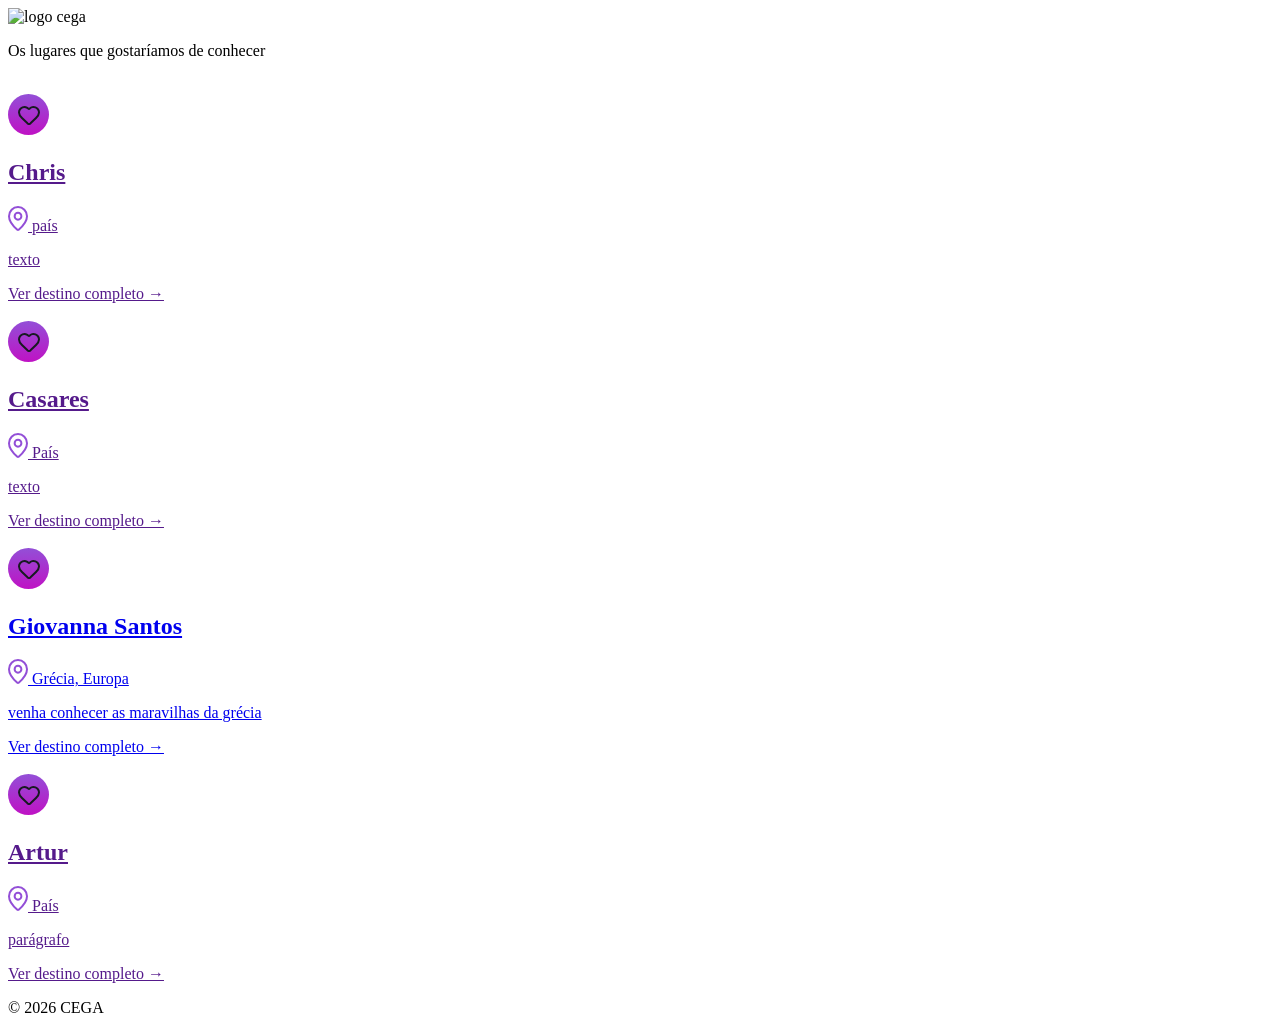
==== index.html @ 9f7e3af5 "refactor(index.html): atualizar estrutura do index" ====
<!DOCTYPE html>
<html lang="pt-BR">
<head>
    <meta charset="UTF-8">
    <title>CEGA - 2° H</title>
    <link rel="stylesheet" href="assets/css/style.css">
</head>
<body>

    <header>
        <img class="logo-cega" src="assets/img/logo.png" alt="logo cega">
        <p>Os lugares que gostaríamos de conhecer</p>
    </header>

    <main>

        <a href="">
            <section id="chris" class="aluno">
                <img class="aluno-fundo" src="" alt="">
                <div class="content">
                    <div class="aluno-nome">
                        <img src="giovanna/img/heart-icon.svg" alt="icone de pessoa">
                        <h2>Chris</h2>
                    </div>
                    <div class="aluno-location">
                        <img class="icon" src="giovanna/img/location-icon.svg" alt="ícone de localização">
                        <span>país</span>
                    </div>
                    <p>texto</p>
                    <span class="destino">Ver destino completo →</span>
                </div>
            </section>
        </a>


        <a href="">
            <section id="casares" class="aluno">
                <img class="aluno-fundo" src="" alt="">
                <div class="content">
                    <div class="aluno-nome">
                        <img src="giovanna/img/heart-icon.svg" alt="icone de pessoa">
                        <h2>Casares</h2>
                    </div>
                    <div class="aluno-location">
                        <img class="icon" src="giovanna/img/location-icon.svg" alt="ícone de localização">
                        <span>País</span>
                    </div>
                    <p>texto</p>
                    <span class="destino">Ver destino completo →</span>
                </div>
            </section>
        </a>

        <a href="giovanna/giovanna.html">
            <section id="giovanna" class="aluno">
                <img class="aluno-fundo" src="giovanna/img/grecia.png" alt="">
                <div class="content">
                    <div class="aluno-nome">
                        <img src="giovanna/img/heart-icon.svg" alt="icone de pessoa">
                        <h2>Giovanna Santos</h2>
                    </div>
                    <div class="aluno-location">
                        <img class="icon" src="giovanna/img/location-icon.svg" alt="ícone de localização">
                        <span>Grécia, Europa</span>
                    </div>
                    <p>venha conhecer as maravilhas da grécia</p>
                    <span class="destino">Ver destino completo →</span>
                </div>
            </section>
        </a>

        <a href="">
            <section id="artur" class="aluno">
                <img class="aluno-fundo" src="" alt="">
                <div class="content">
                    <div class="aluno-nome">
                        <img src="giovanna/img/heart-icon.svg" alt="icone de pessoa">
                        <h2>Artur</h2>
                    </div>
                    <div class="aluno-location">
                        <img class="icon" src="giovanna/img/location-icon.svg" alt="ícone de localização">
                        <span>País</span>
                    </div>
                    <p>parágrafo</p>
                    <span class="destino">Ver destino completo →</span>
                </div>
            </section>
        </a>

    </main>

    <footer>
        <p class="footer">&copy; 2026 CEGA</p>
    </footer>
</body>
</html>
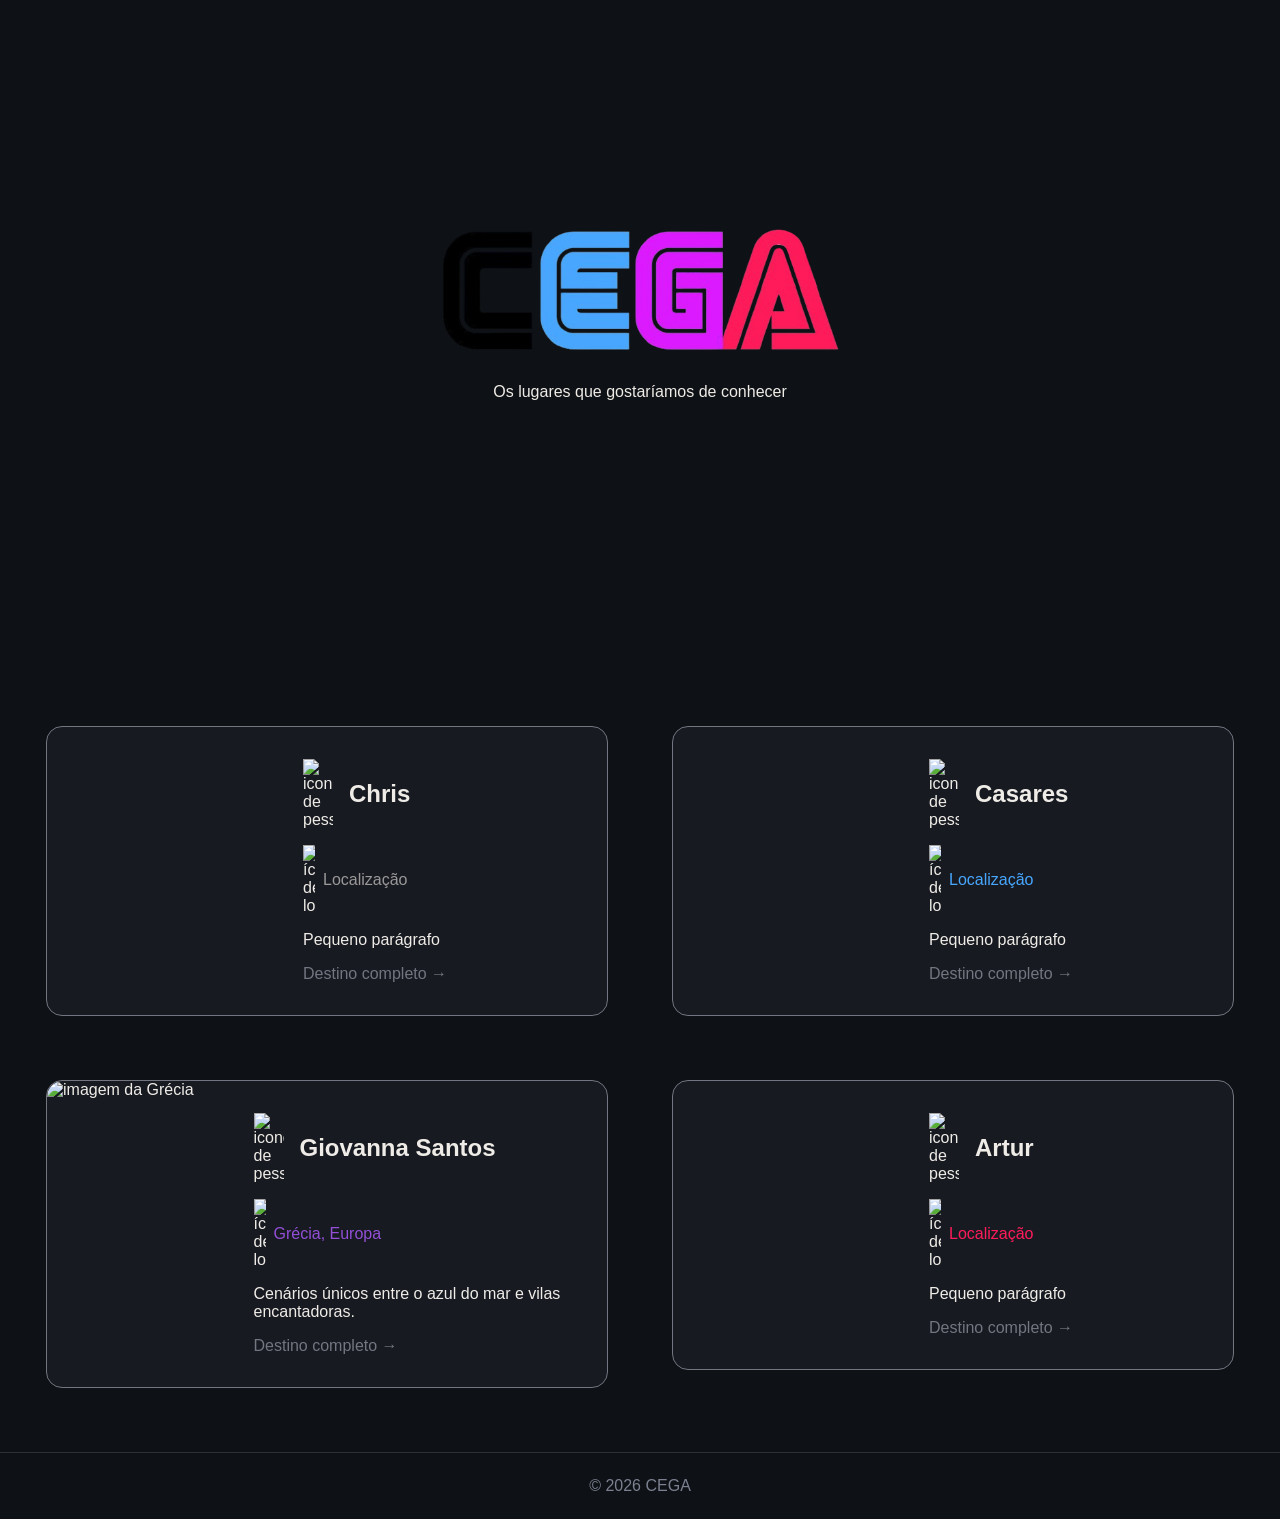
==== commit 5320d045: "feat(index.html, style): atualizar estilos, adicionar conteúdo na section giovanna  e tornar página " ====
--- a/index.html
+++ b/index.html
@@ -2,6 +2,7 @@
 <html lang="pt-BR">
 <head>
     <meta charset="UTF-8">
+    <meta name="viewport" content="width=device-width, initial-scale=1.0">
     <title>CEGA - 2° H</title>
     <link rel="stylesheet" href="assets/css/style.css">
 </head>
@@ -16,18 +17,18 @@
 
         <a href="">
             <section id="chris" class="aluno">
-                <img class="aluno-fundo" src="" alt="">
+                <img class="aluno-fundo" src="giovanna/img/grecia.png" alt="">
                 <div class="content">
                     <div class="aluno-nome">
-                        <img src="giovanna/img/heart-icon.svg" alt="icone de pessoa">
+                        <img src="assets/img/person-icon-gray.svg" alt="icone de pessoa">
                         <h2>Chris</h2>
                     </div>
                     <div class="aluno-location">
-                        <img class="icon" src="giovanna/img/location-icon.svg" alt="ícone de localização">
-                        <span>país</span>
+                        <img class="icon" src="assets/img/map-pin-icon-gray.svg" alt="ícone de localização">
+                        <span>Localização</span>
                     </div>
-                    <p>texto</p>
-                    <span class="destino">Ver destino completo →</span>
+                    <p>Pequeno parágrafo</p>
+                    <span class="destino">Destino completo →</span>
                 </div>
             </section>
         </a>
@@ -35,54 +36,56 @@
 
         <a href="">
             <section id="casares" class="aluno">
-                <img class="aluno-fundo" src="" alt="">
+                <img class="aluno-fundo" src="giovanna/img/grecia.png" alt="">
                 <div class="content">
                     <div class="aluno-nome">
-                        <img src="giovanna/img/heart-icon.svg" alt="icone de pessoa">
+                        <img src="assets/img/person-icon-blue.svg" alt="icone de pessoa">
                         <h2>Casares</h2>
                     </div>
                     <div class="aluno-location">
-                        <img class="icon" src="giovanna/img/location-icon.svg" alt="ícone de localização">
-                        <span>País</span>
+                        <img class="icon" src="assets/img/map-pin-icon-blue.svg" alt="ícone de localização">
+                        <span>Localização</span>
                     </div>
-                    <p>texto</p>
-                    <span class="destino">Ver destino completo →</span>
+                    <p>Pequeno parágrafo</p>
+                    <span class="destino">Destino completo →</span>
                 </div>
             </section>
         </a>
 
         <a href="giovanna/giovanna.html">
             <section id="giovanna" class="aluno">
-                <img class="aluno-fundo" src="giovanna/img/grecia.png" alt="">
+                <img class="aluno-fundo" src="giovanna/img/grecia.png" alt="imagem da Grécia">
                 <div class="content">
                     <div class="aluno-nome">
-                        <img src="giovanna/img/heart-icon.svg" alt="icone de pessoa">
+                        <img src="assets/img/person-icon-purple.svg" alt="icone de pessoa">
                         <h2>Giovanna Santos</h2>
                     </div>
                     <div class="aluno-location">
-                        <img class="icon" src="giovanna/img/location-icon.svg" alt="ícone de localização">
+                        <img class="icon" src="assets/img/map-pin-icon-purple.svg" alt="ícone de localização">
                         <span>Grécia, Europa</span>
                     </div>
-                    <p>venha conhecer as maravilhas da grécia</p>
-                    <span class="destino">Ver destino completo →</span>
+                    <p>
+                        Cenários únicos entre o azul do mar e vilas encantadoras.
+                    </p>
+                    <span class="destino">Destino completo →</span>
                 </div>
             </section>
         </a>
 
         <a href="">
             <section id="artur" class="aluno">
-                <img class="aluno-fundo" src="" alt="">
+                <img class="aluno-fundo" src="giovanna/img/grecia.png" alt="">
                 <div class="content">
                     <div class="aluno-nome">
-                        <img src="giovanna/img/heart-icon.svg" alt="icone de pessoa">
+                        <img src="assets/img/person-icon-red.svg" alt="icone de pessoa">
                         <h2>Artur</h2>
                     </div>
                     <div class="aluno-location">
-                        <img class="icon" src="giovanna/img/location-icon.svg" alt="ícone de localização">
-                        <span>País</span>
+                        <img class="icon" src="assets/img/map-pin-icon-red.svg" alt="ícone de localização">
+                        <span>Localização</span>
                     </div>
-                    <p>parágrafo</p>
-                    <span class="destino">Ver destino completo →</span>
+                    <p>Pequeno parágrafo</p>
+                    <span class="destino">Destino completo →</span>
                 </div>
             </section>
         </a>
--- a/assets/css/style.css
+++ b/assets/css/style.css
@@ -0,0 +1,199 @@
+@import url('https://fonts.googleapis.com/css2?family=Outfit:wght@100..900&family=Poppins:ital,wght@0,100;0,200;0,300;0,400;0,500;0,600;0,700;0,800;0,900;1,100;1,200;1,300;1,400;1,500;1,600;1,700;1,800;1,900&display=swap');
+
+* {
+    padding: 0;
+    margin: 0;
+}
+
+body {
+    background-color: #0E1115;
+    color: #EFECE7;
+    font-family: "Poppins", sans-serif;
+}
+
+main {
+    display: grid;
+    grid-template-areas: 
+    "artur casares"
+    "chris giovanna";
+    justify-content: center;
+    gap: 4rem;
+    margin: 6rem 4rem 4rem 4rem;
+}
+
+a {
+    text-decoration: none;
+    color: inherit;
+}
+
+
+/* estilização da hero */
+header {
+    min-height: 70vh;
+    background-image: linear-gradient(#00000000, #0e1115), url("../img/map.png");
+    background-position: center;
+    background-repeat: no-repeat;
+    background-size: cover;
+    display: flex;
+    flex-direction: column;
+    align-items: center;
+    justify-content: center;
+    gap: 2rem;
+}
+
+.logo-cega {
+    width: 400px;
+}
+
+
+/* estilização geral das sections */
+.aluno {
+    background-color: #171A21;
+    border: 1px solid #737580;
+    border-radius: 1rem;
+    display: flex;
+    width: 35rem;
+    transition: 0.4s ease;
+}
+
+.aluno:hover {
+    transform: scale(1.01);
+}
+
+.aluno-fundo {
+    border-top-left-radius: 1rem;
+    border-bottom-left-radius: 1rem;
+    object-fit: cover;
+    width: 40%;
+}
+
+.aluno .content {
+    padding: 2rem;
+    display: flex;
+    flex-direction: column;
+    gap: 1rem;
+}
+
+.aluno-nome {
+    display: flex;
+    align-items: center;
+    gap: 1rem;
+}
+
+.aluno-nome img {
+    width: 30px;
+}
+
+.aluno-location {
+    display: flex;
+    align-items: center;
+    gap: 0.5rem;
+}
+
+.aluno-location .icon {
+    width: 12px;
+}
+
+.destino {
+    color: #737580;
+    transition: 0.2s ease;
+}
+
+.destino:hover {
+    color: #575961;
+}
+
+
+/* estilizar section do chris */
+#chris {
+    grid-area: chris;
+}
+
+#chris:hover {
+    border-color: #9A9898;
+    box-shadow: 0 0 12px #9a9898b7;
+}
+
+#chris .aluno-location span{
+    color: #9A9898;
+}
+
+
+/* estilizar section do casares */
+#casares {
+    grid-area: casares;
+}
+
+#casares:hover {
+    border-color: #47A7FE;
+    box-shadow: 0 0 12px #47a6feb4;
+}
+
+#casares .aluno-location span{
+    color: #47A7FE;
+}
+
+
+/* estilizar section da giovanna */
+#giovanna {
+    grid-area: giovanna;
+}
+
+#giovanna:hover{
+    border-color: #934FD7;
+    box-shadow: 0 0 12px #934fd7bc;
+}
+
+#giovanna .aluno-location span{
+    color: #934FD7;
+}
+
+
+/* estilizar section do artur */
+#artur {
+    grid-area: artur;
+}
+
+#artur:hover{
+    border-color: #FF1B5A;
+    box-shadow: 0 0 12px #ff1b5cb5;
+}
+
+#artur .aluno-location span{
+    color: #FF1B5A;
+}
+
+
+/* estilização do footer */
+.footer {
+    text-align: center;
+    padding-block: 1.5rem;
+    border-top: 1px solid #7b819145;
+    color: #7B8191;
+}
+
+/* responsividade - celular */
+@media (max-width: 480px) {
+main {
+    display: flex;
+    flex-direction: column;
+    margin: 4rem 1.5rem 2rem 1.5rem;
+    gap: 2rem;
+}
+
+header {
+    min-height: 60vh;
+}
+
+.logo-cega  {
+    width: 300px;
+}
+
+.aluno {
+    width: 100%;
+}
+
+.content p {
+    display: none;
+}
+}
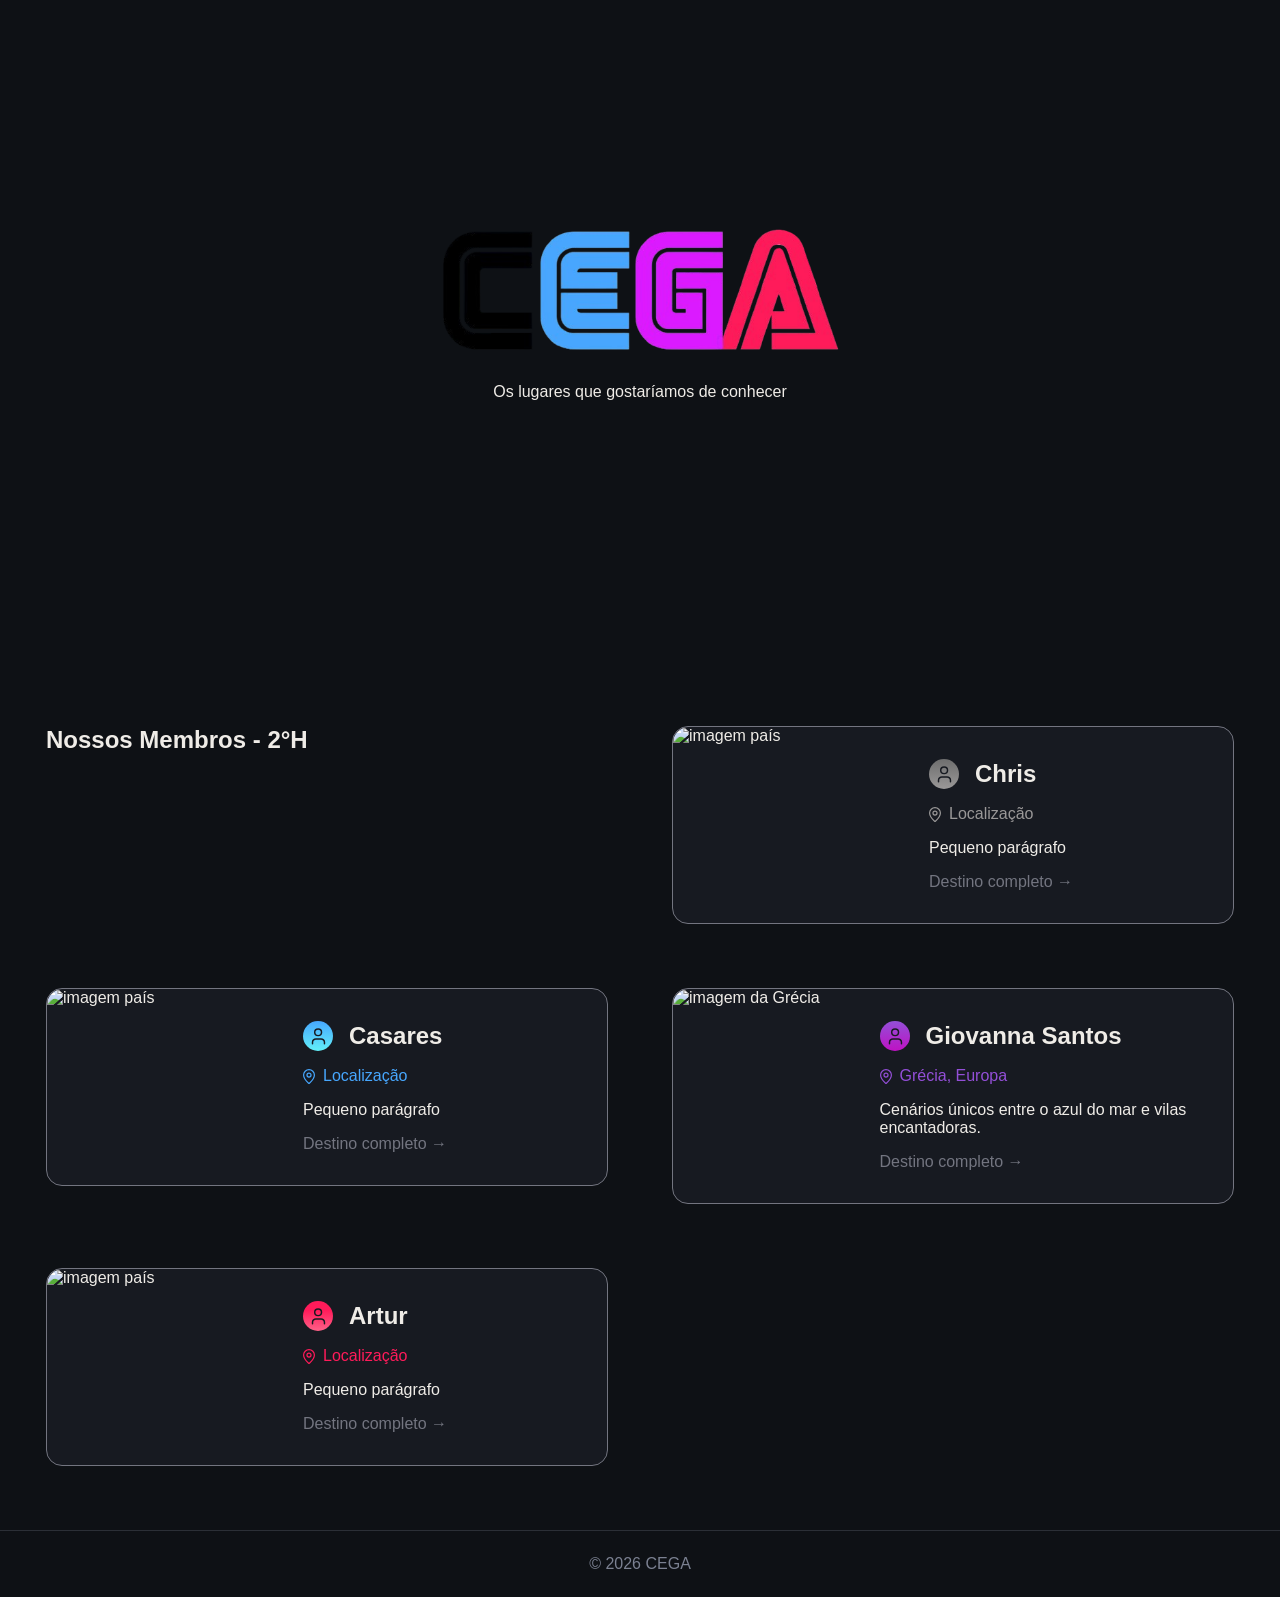
==== commit 111a34cc: "chore(assets): reorganizar estrutura de pastas e ajustar caminhos dos assets" ====
--- a/index.html
+++ b/index.html
@@ -3,8 +3,8 @@
 <head>
     <meta charset="UTF-8">
     <meta name="viewport" content="width=device-width, initial-scale=1.0">
-    <title>CEGA - 2° H</title>
     <link rel="stylesheet" href="assets/css/style.css">
+    <title>CEGA - Home</title>
 </head>
 <body>
 
@@ -14,10 +14,14 @@
     </header>
 
     <main>
+        
+        <div class="title-section">
+            <h2>Nossos Membros - 2°H</h2>
+        </div>
 
         <a href="">
             <section id="chris" class="aluno">
-                <img class="aluno-fundo" src="giovanna/img/grecia.png" alt="">
+                <img class="aluno-fundo" src="giovanna/assets/img/grecia.png" alt="imagem país">
                 <div class="content">
                     <div class="aluno-nome">
                         <img src="assets/img/person-icon-gray.svg" alt="icone de pessoa">
@@ -36,7 +40,7 @@
 
         <a href="">
             <section id="casares" class="aluno">
-                <img class="aluno-fundo" src="giovanna/img/grecia.png" alt="">
+                <img class="aluno-fundo" src="giovanna/assets/img/grecia.png" alt="imagem país">
                 <div class="content">
                     <div class="aluno-nome">
                         <img src="assets/img/person-icon-blue.svg" alt="icone de pessoa">
@@ -54,7 +58,7 @@
 
         <a href="giovanna/giovanna.html">
             <section id="giovanna" class="aluno">
-                <img class="aluno-fundo" src="giovanna/img/grecia.png" alt="imagem da Grécia">
+                <img class="aluno-fundo" src="giovanna/assets/img/grecia.png" alt="imagem da Grécia">
                 <div class="content">
                     <div class="aluno-nome">
                         <img src="assets/img/person-icon-purple.svg" alt="icone de pessoa">
@@ -74,7 +78,7 @@
 
         <a href="">
             <section id="artur" class="aluno">
-                <img class="aluno-fundo" src="giovanna/img/grecia.png" alt="">
+                <img class="aluno-fundo" src="giovanna/assets/img/grecia.png" alt="imagem país">
                 <div class="content">
                     <div class="aluno-nome">
                         <img src="assets/img/person-icon-red.svg" alt="icone de pessoa">
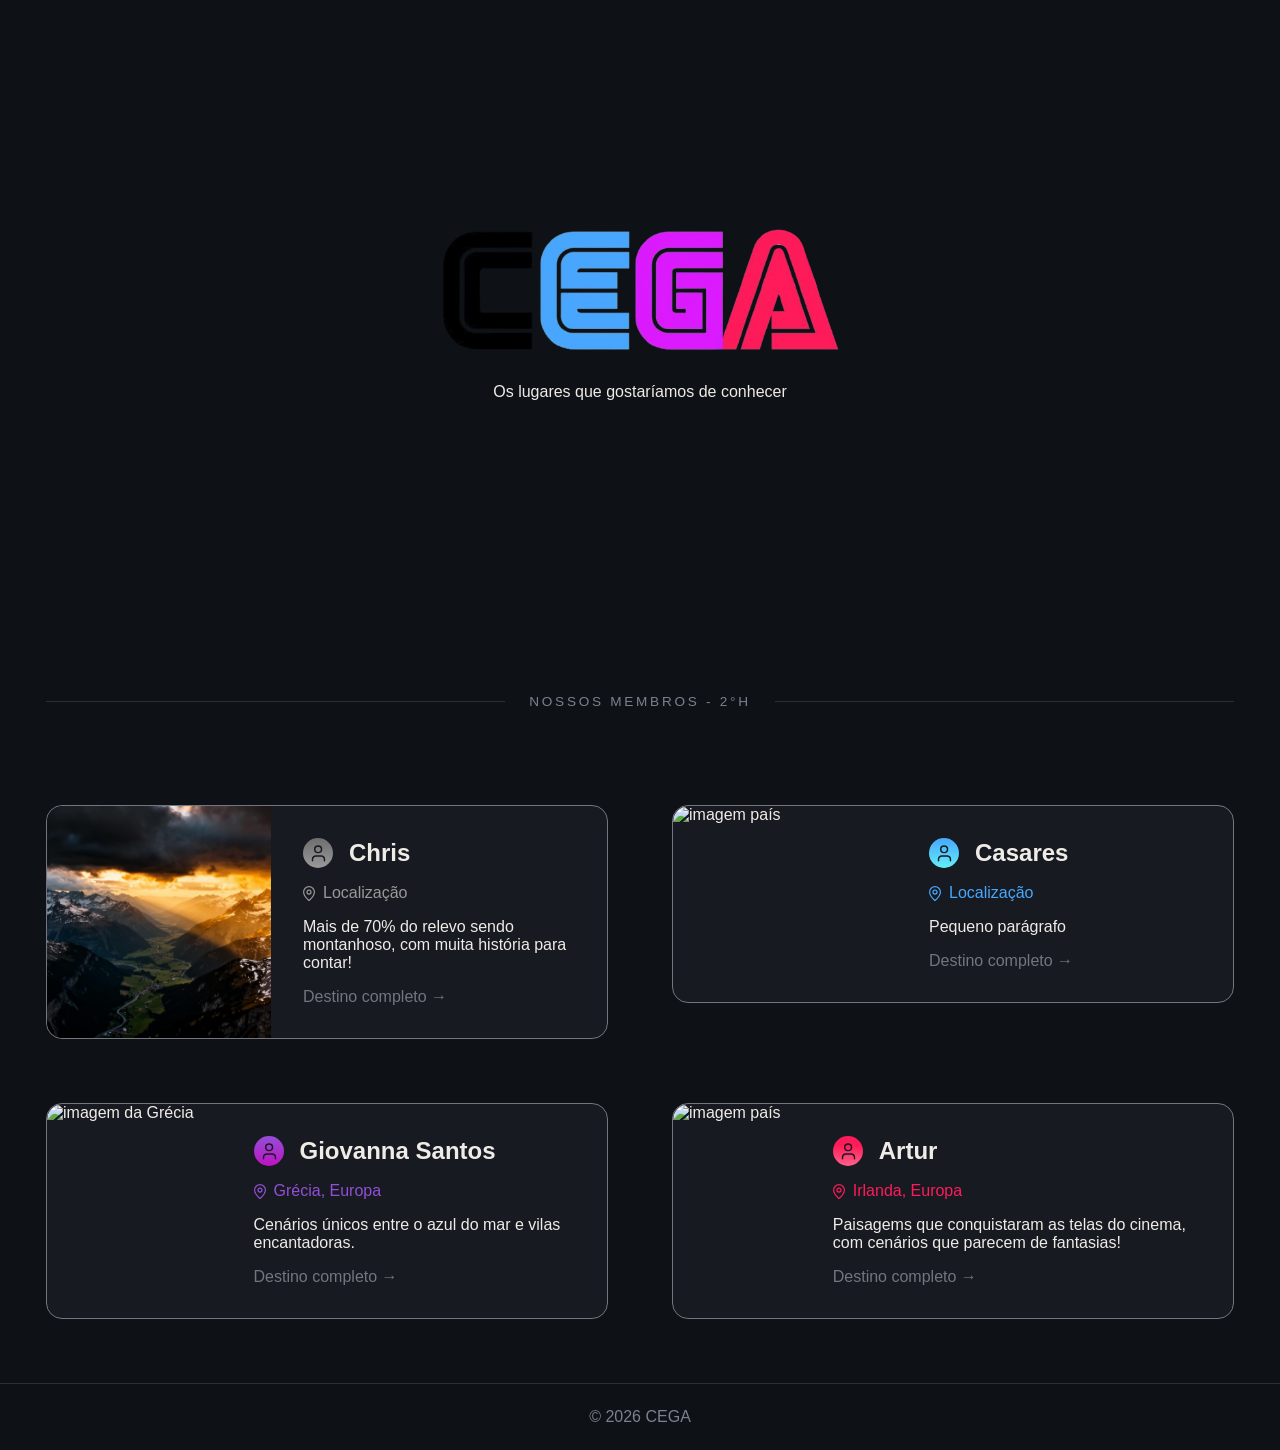
==== commit ef01adfd: "style: criando a base da pagina sobre o lugar que eu gostaria de visitar" ====
--- a/index.html
+++ b/index.html
@@ -19,9 +19,9 @@
             <h2>Nossos Membros - 2°H</h2>
         </div>
 
-        <a href="">
+        <a href="EnzoChristowam/index.html">
             <section id="chris" class="aluno">
-                <img class="aluno-fundo" src="giovanna/assets/img/grecia.png" alt="imagem país">
+                <img class="aluno-fundo" src="EnzoChristowam/img/1c2ac32a-827b-45d8-941c-bdd34d8498c6.jpg" alt="imagem país">
                 <div class="content">
                     <div class="aluno-nome">
                         <img src="assets/img/person-icon-gray.svg" alt="icone de pessoa">
@@ -31,7 +31,7 @@
                         <img class="icon" src="assets/img/map-pin-icon-gray.svg" alt="ícone de localização">
                         <span>Localização</span>
                     </div>
-                    <p>Pequeno parágrafo</p>
+                    <p>Mais de 70% do relevo sendo montanhoso, com muita história para contar!</p>
                     <span class="destino">Destino completo →</span>
                 </div>
             </section>
@@ -76,7 +76,7 @@
             </section>
         </a>
 
-        <a href="">
+        <a href="artur/artur.html">
             <section id="artur" class="aluno">
                 <img class="aluno-fundo" src="giovanna/assets/img/grecia.png" alt="imagem país">
                 <div class="content">
@@ -86,9 +86,9 @@
                     </div>
                     <div class="aluno-location">
                         <img class="icon" src="assets/img/map-pin-icon-red.svg" alt="ícone de localização">
-                        <span>Localização</span>
+                        <span>Irlanda, Europa</span>
                     </div>
-                    <p>Pequeno parágrafo</p>
+                    <p>Paisagems que conquistaram as telas do cinema, com cenários que parecem de fantasias! </p>
                     <span class="destino">Destino completo →</span>
                 </div>
             </section>
--- a/assets/css/style.css
+++ b/assets/css/style.css
@@ -1,5 +1,6 @@
 @import url('https://fonts.googleapis.com/css2?family=Outfit:wght@100..900&family=Poppins:ital,wght@0,100;0,200;0,300;0,400;0,500;0,600;0,700;0,800;0,900;1,100;1,200;1,300;1,400;1,500;1,600;1,700;1,800;1,900&display=swap');
 
+/* estilos gerais */
 * {
     padding: 0;
     margin: 0;
@@ -14,11 +15,12 @@
 main {
     display: grid;
     grid-template-areas: 
+    "title title"
     "artur casares"
     "chris giovanna";
     justify-content: center;
     gap: 4rem;
-    margin: 6rem 4rem 4rem 4rem;
+    margin: 4rem;
 }
 
 a {
@@ -43,10 +45,36 @@
 
 .logo-cega {
     width: 400px;
+    cursor: pointer;
 }
 
 
 /* estilização geral das sections */
+.title-section {
+    grid-area: title;
+    display: flex;
+    align-items: center;
+    gap: 1.5rem;
+    margin-bottom: 2rem;
+}
+
+.title-section::before,
+.title-section::after {
+    content: "";
+    flex: 1;
+    height: 1px;
+    background-color: #7b819145;
+}
+
+.title-section h2 {
+    font-size: 0.85rem;
+    font-weight: 500;
+    letter-spacing: 0.2em;
+    color: #7B8191;
+    white-space: nowrap;
+    text-transform: uppercase;
+}
+
 .aluno {
     background-color: #171A21;
     border: 1px solid #737580;
@@ -114,7 +142,7 @@
     box-shadow: 0 0 12px #9a9898b7;
 }
 
-#chris .aluno-location span{
+#chris .aluno-location span {
     color: #9A9898;
 }
 
@@ -129,7 +157,7 @@
     box-shadow: 0 0 12px #47a6feb4;
 }
 
-#casares .aluno-location span{
+#casares .aluno-location span {
     color: #47A7FE;
 }
 
@@ -139,12 +167,12 @@
     grid-area: giovanna;
 }
 
-#giovanna:hover{
+#giovanna:hover {
     border-color: #934FD7;
     box-shadow: 0 0 12px #934fd7bc;
 }
 
-#giovanna .aluno-location span{
+#giovanna .aluno-location span {
     color: #934FD7;
 }
 
@@ -154,12 +182,12 @@
     grid-area: artur;
 }
 
-#artur:hover{
+#artur:hover {
     border-color: #FF1B5A;
     box-shadow: 0 0 12px #ff1b5cb5;
 }
 
-#artur .aluno-location span{
+#artur .aluno-location span {
     color: #FF1B5A;
 }
 
@@ -172,28 +200,61 @@
     color: #7B8191;
 }
 
+
 /* responsividade - celular */
 @media (max-width: 480px) {
-main {
-    display: flex;
-    flex-direction: column;
-    margin: 4rem 1.5rem 2rem 1.5rem;
-    gap: 2rem;
-}
-
-header {
-    min-height: 60vh;
-}
-
-.logo-cega  {
-    width: 300px;
-}
-
-.aluno {
-    width: 100%;
-}
-
-.content p {
-    display: none;
-}
+
+    main {
+        display: flex;
+        flex-direction: column;
+        margin: 3rem 1.5rem 2rem 1.5rem;
+        gap: 2rem;
+    }
+
+    header {
+        min-height: 60vh;
+    }
+
+    .logo-cega {
+        width: 300px;
+    }
+
+    .aluno {
+        width: 100%;
+    }
+
+    .content p {
+        display: none;
+    }
+
+    .aluno:hover {
+        transform: none;
+        box-shadow: none;
+        border-color: #737580;
+    }
+
+    .aluno:active {
+        transform: scale(0.98);
+    }
+
+    #chris:active {
+        border-color: #9A9898;
+        box-shadow: 0 0 12px #9a9898b7;
+    }
+
+    #casares:active {
+        border-color: #47A7FE;
+        box-shadow: 0 0 12px #47a6feb4;
+    }
+
+    #giovanna:active {
+        border-color: #934FD7;
+        box-shadow: 0 0 12px #934fd7bc;
+    }
+
+    #artur:active {
+        border-color: #FF1B5A;
+        box-shadow: 0 0 12px #ff1b5cb5;
+    }
+
 }
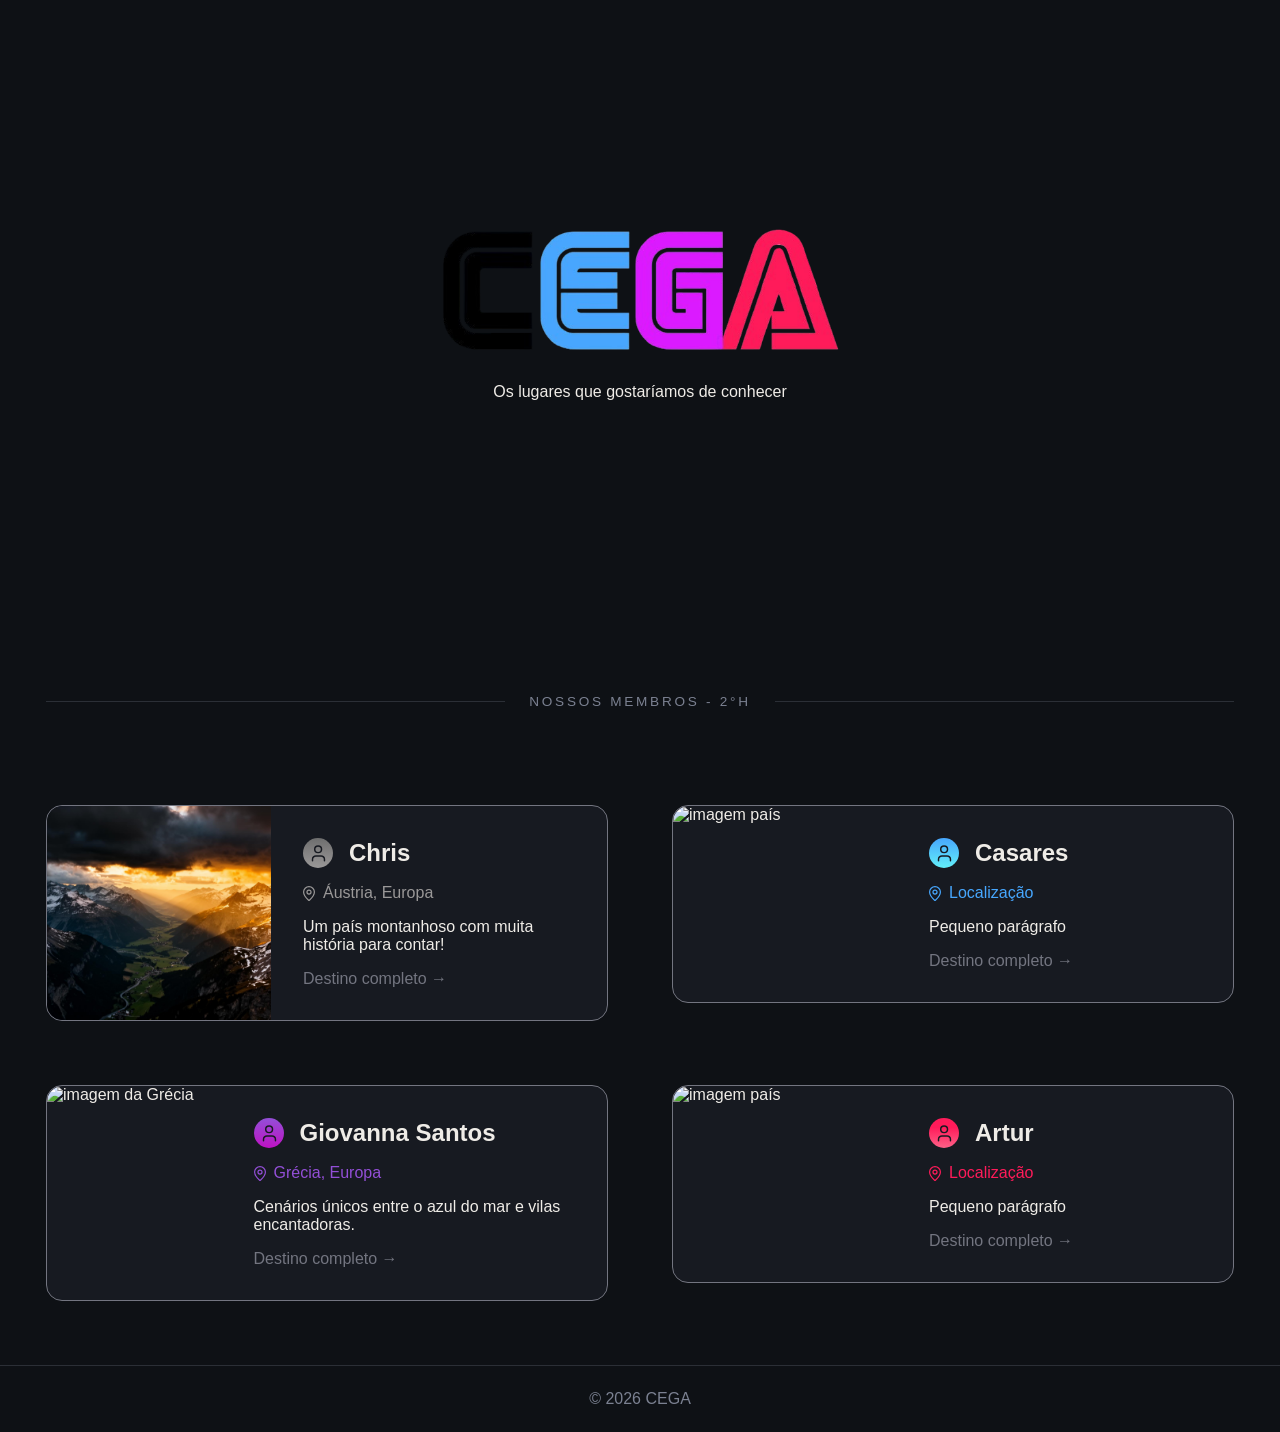
==== commit 256f5d08: "Update index.html" ====
--- a/index.html
+++ b/index.html
@@ -29,9 +29,9 @@
                     </div>
                     <div class="aluno-location">
                         <img class="icon" src="assets/img/map-pin-icon-gray.svg" alt="ícone de localização">
-                        <span>Localização</span>
+                        <span>Áustria, Europa</span>
                     </div>
-                    <p>Mais de 70% do relevo sendo montanhoso, com muita história para contar!</p>
+                    <p>Um país montanhoso com muita história para contar!</p>
                     <span class="destino">Destino completo →</span>
                 </div>
             </section>
@@ -76,7 +76,7 @@
             </section>
         </a>
 
-        <a href="artur/artur.html">
+        <a href="">
             <section id="artur" class="aluno">
                 <img class="aluno-fundo" src="giovanna/assets/img/grecia.png" alt="imagem país">
                 <div class="content">
@@ -86,9 +86,9 @@
                     </div>
                     <div class="aluno-location">
                         <img class="icon" src="assets/img/map-pin-icon-red.svg" alt="ícone de localização">
-                        <span>Irlanda, Europa</span>
+                        <span>Localização</span>
                     </div>
-                    <p>Paisagems que conquistaram as telas do cinema, com cenários que parecem de fantasias! </p>
+                    <p>Pequeno parágrafo</p>
                     <span class="destino">Destino completo →</span>
                 </div>
             </section>
@@ -100,4 +100,4 @@
         <p class="footer">&copy; 2026 CEGA</p>
     </footer>
 </body>
-</html>+</html>
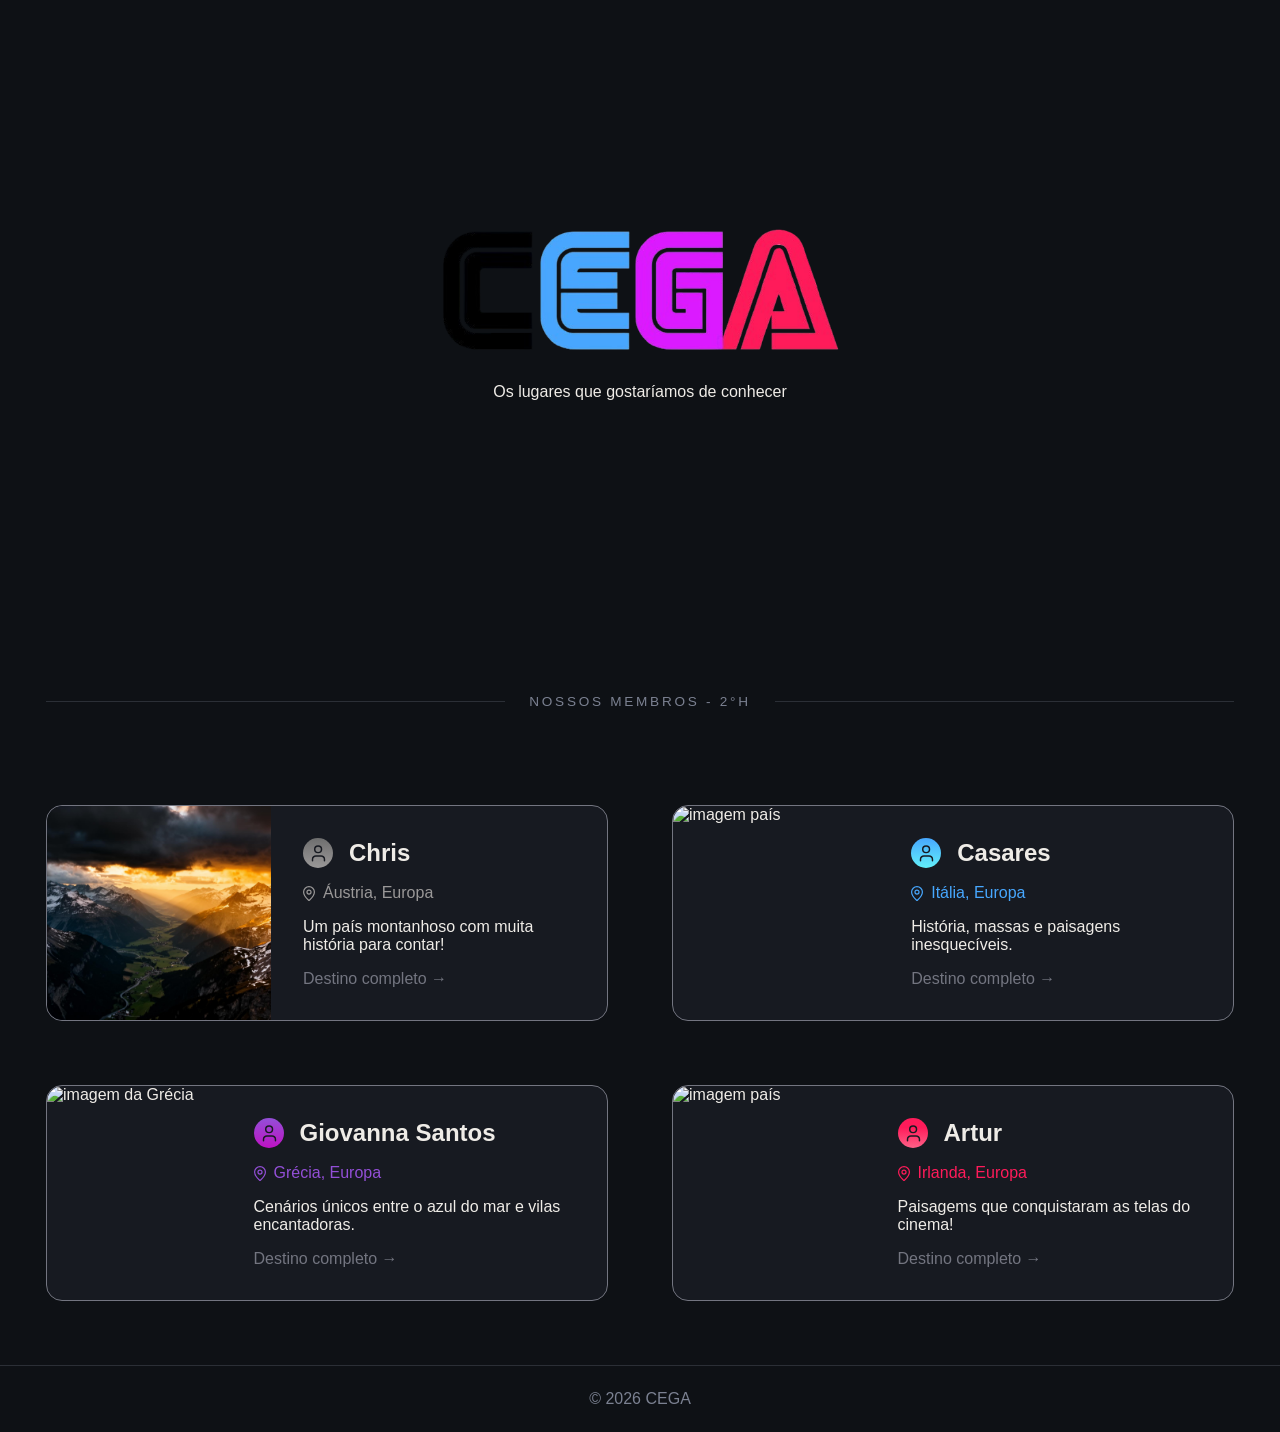
==== commit b5691ef1: "style: atualizar seção da Itália na index com descrição, link e imagem correta" ====
--- a/index.html
+++ b/index.html
@@ -37,10 +37,9 @@
             </section>
         </a>
 
-
-        <a href="">
+        <a href="EnzoCasares/index.html">
             <section id="casares" class="aluno">
-                <img class="aluno-fundo" src="giovanna/assets/img/grecia.png" alt="imagem país">
+                <img class="aluno-fundo" src="EnzoCasares/assets/img/italia-hero.jpg" alt="imagem país">
                 <div class="content">
                     <div class="aluno-nome">
                         <img src="assets/img/person-icon-blue.svg" alt="icone de pessoa">
@@ -48,9 +47,9 @@
                     </div>
                     <div class="aluno-location">
                         <img class="icon" src="assets/img/map-pin-icon-blue.svg" alt="ícone de localização">
-                        <span>Localização</span>
+                        <span>Itália, Europa</span>
                     </div>
-                    <p>Pequeno parágrafo</p>
+                    <p>História, massas e paisagens inesquecíveis.</p>
                     <span class="destino">Destino completo →</span>
                 </div>
             </section>
@@ -76,9 +75,9 @@
             </section>
         </a>
 
-        <a href="">
+        <a href="artur/artur.html">
             <section id="artur" class="aluno">
-                <img class="aluno-fundo" src="giovanna/assets/img/grecia.png" alt="imagem país">
+                <img class="aluno-fundo" src="artur/assets/9c213n98123-002893.png" alt="imagem país">
                 <div class="content">
                     <div class="aluno-nome">
                         <img src="assets/img/person-icon-red.svg" alt="icone de pessoa">
@@ -86,9 +85,9 @@
                     </div>
                     <div class="aluno-location">
                         <img class="icon" src="assets/img/map-pin-icon-red.svg" alt="ícone de localização">
-                        <span>Localização</span>
+                        <span>Irlanda, Europa</span>
                     </div>
-                    <p>Pequeno parágrafo</p>
+                    <p>Paisagems que conquistaram as telas do cinema! </p>
                     <span class="destino">Destino completo →</span>
                 </div>
             </section>
